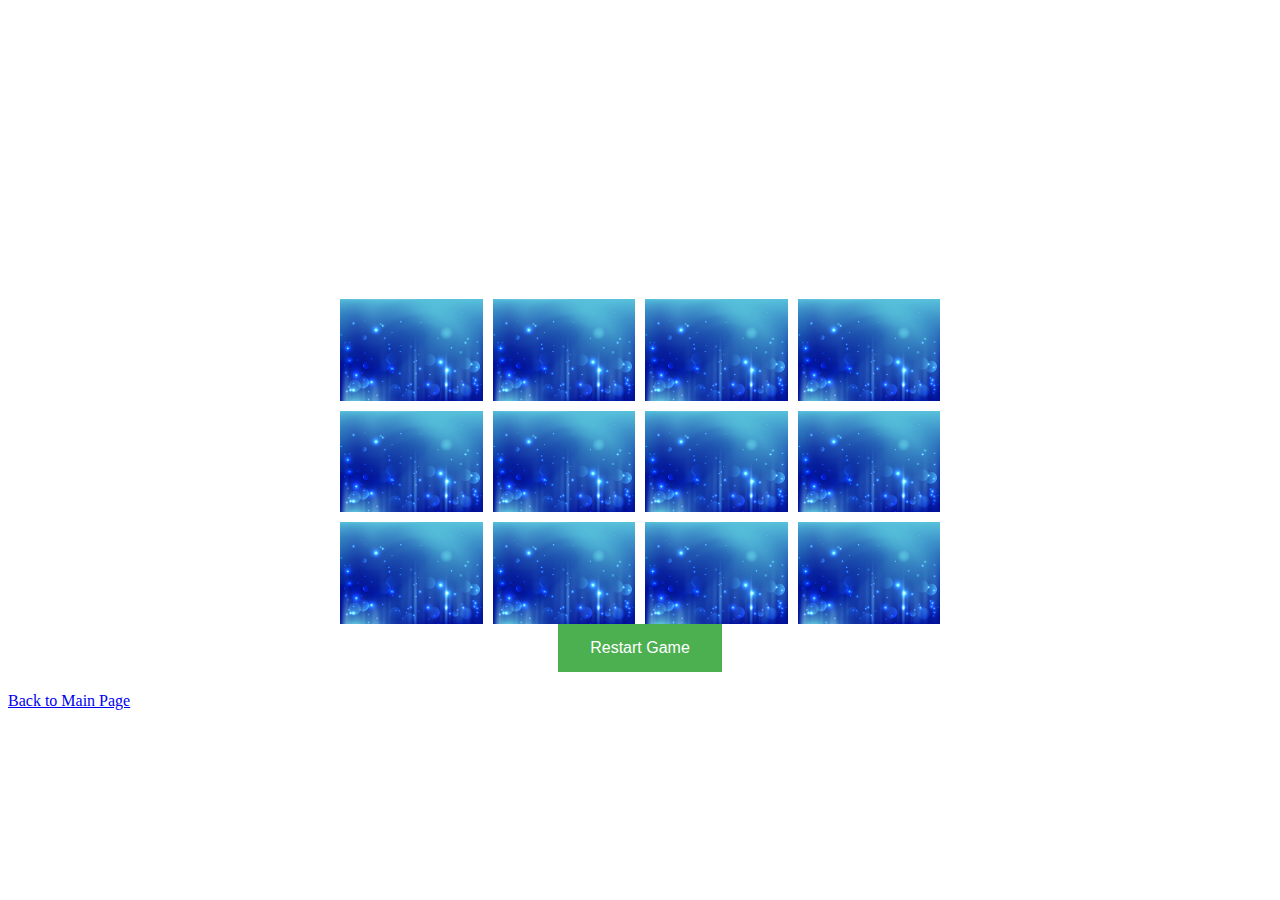
==== game.html @ 88046163 "Memory_game" ====
<!DOCTYPE html>
<html lang="en">
<head>
  <meta charset="UTF-8">
  <meta http-equiv="X-UA-Compatible" content="IE=edge">
  <meta name="viewport" content="width=device-width, initial-scale=1.0">
  
  <link rel="stylesheet" type="text/css" href="style.css">

  <title>Start Game</title>
</head>
<h1>Memory Card Game</h1>
<body>
  
      <div class="cards" id="cards">
        <img src='./images/bluefront.png' class='card'/>
        <img src='./images/bluefront.png' class='card'/>
        <img src='./images/bluefront.png' class='card'/>
        <img src='./images/bluefront.png' class='card'/>
        <img src='./images/bluefront.png' class='card'/>
        <img src='./images/bluefront.png' class='card'/>
        <img src='./images/bluefront.png' class='card'/>
        <img src='./images/bluefront.png' class='card'/>
        <img src='./images/bluefront.png' class='card'/>
        <img src='./images/bluefront.png' class='card'/>
        <img src='./images/bluefront.png' class='card'/>
        <img src='./images/bluefront.png' class='card'/>
        
      </div>
        
      <header>
        
        
        <button class="button" id="button">Restart Game</button>
      </header>


  <script src="script.js"></script>  
</body>

<footer>
      <a href="http://127.0.0.1:5500/index.html" class=" link">Back to Main Page</a>
    </footer> 
</html>
---- style.css ----
body {
  /* background: linear-gradient(90deg, hsla(172, 85%, 74%, 1) 0%, hsla(319, 74%, 64%, 1) 100%); */
}

header {
  text-align: center;
  font-size: 28px;
  margin-bottom: 20px;
}
h1 {
  text-align: center;
  font-size: 120px;
  color: white;
}
.center {
  display: block;
  margin-left: auto;
  margin-right: auto;
  width: 50%;
}
h2{
  text-align: center;
}

p{
  text-align: center;
  font-size: 50px;
}
.start {
  text-align: center;

}
.card{
  width: 100%;
}

.cards {
  display: grid;
  gap: 10px;
  grid-template-columns: repeat(4, 1fr);
  max-width: 600px;
  margin: 0 auto;
  border-radius: 50%;
}

.button {
  background-color: #4CAF50; /* Green */
  border: none;
  color: white;
  padding: 15px 32px;
  justify-items: center;
  text-align: center;
  text-decoration: none;
  display: inline-block;
  font-size: 16px;
}


.levels {
  display: inline-block;
  padding: 15px 25px;
  font-size: 40px;
  cursor: pointer;
  text-align: center;
  text-decoration: none;
  outline: none;
  color: #fff;
  background-color: black;
  border: none;
  border-radius: 15px;
  box-shadow: 0 9px #999;
}

.levels:hover{
  background-color: pink;
}
.levels:active{
    background-color: lightpink;
    box-shadow: 0 5px #666;
    transform: translateY(4px);
  
}
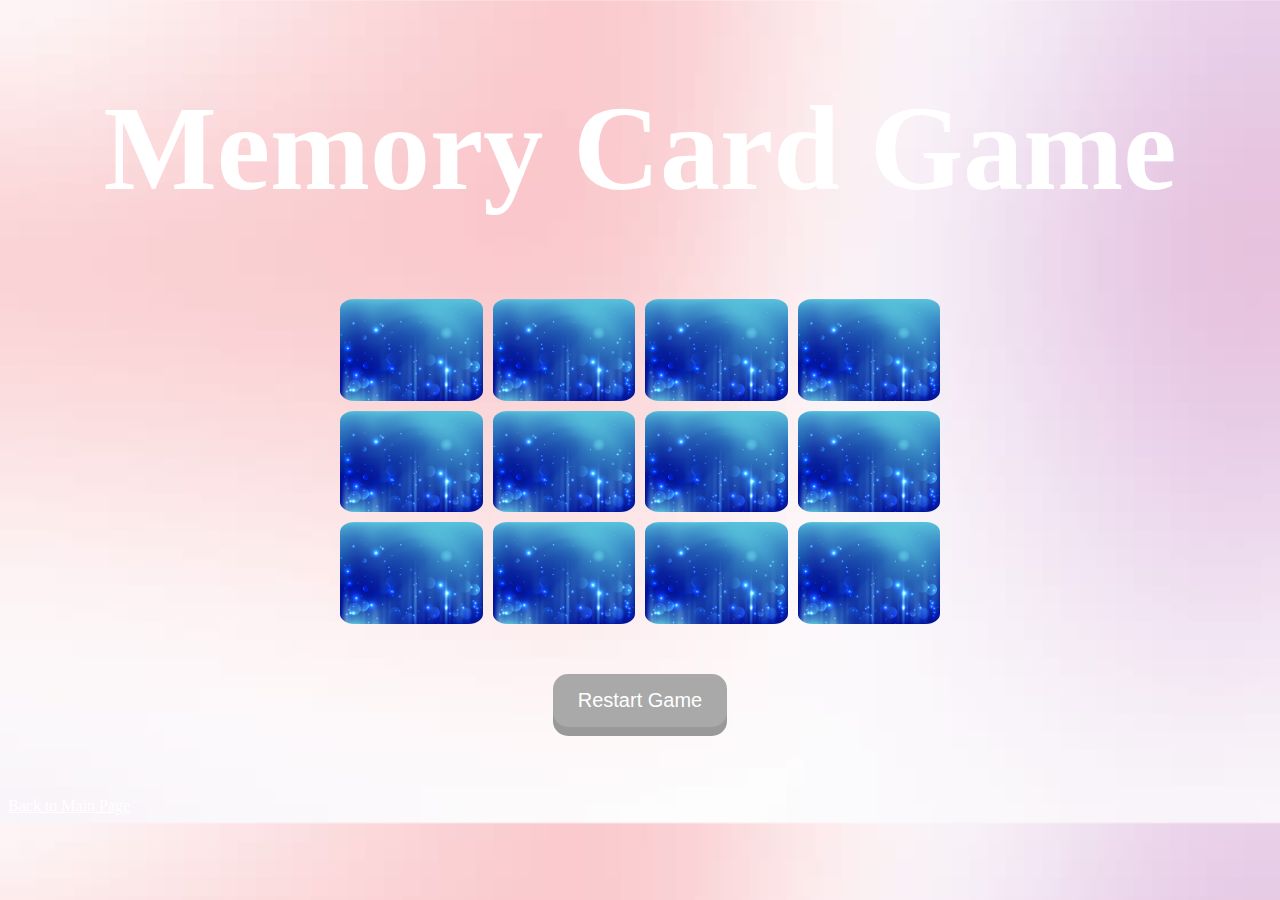
==== commit 325319df: "changed background colors" ====
--- a/game.html
+++ b/game.html
@@ -10,7 +10,8 @@
   <title>Start Game</title>
 </head>
 <h1>Memory Card Game</h1>
-<body>
+<h2></h2>
+<body class ='background2' background="/images/pinkbg.png" >
   
       <div class="cards" id="cards">
         <img src='./images/bluefront.png' class='card'/>
@@ -39,7 +40,7 @@
 </body>
 
 <footer>
-      <a href="http://127.0.0.1:5500/index.html" class=" link">Back to Main Page</a>
+      <a href="http://127.0.0.1:5500/index.html" class="link">Back to Main Page</a>
     </footer> 
 </html>
 
--- a/style.css
+++ b/style.css
@@ -1,7 +1,17 @@
-body {
+/* .body {
   /* background: linear-gradient(90deg, hsla(172, 85%, 74%, 1) 0%, hsla(319, 74%, 64%, 1) 100%); */
+
+.background1{
+  background-size: cover;
 }
 
+.background2 {
+  background-size: cover;
+}
+a {
+  color: white;
+
+}
 header {
   text-align: center;
   font-size: 28px;
@@ -18,6 +28,7 @@
   margin-right: auto;
   width: 50%;
 }
+
 h2{
   text-align: center;
 }
@@ -32,6 +43,7 @@
 }
 .card{
   width: 100%;
+  border-radius: 10%;
 }
 
 .cards {
@@ -44,17 +56,30 @@
 }
 
 .button {
-  background-color: #4CAF50; /* Green */
-  border: none;
-  color: white;
-  padding: 15px 32px;
-  justify-items: center;
+  display: inline-block;
+  margin: 50px;
+  padding: 15px 25px;
+  font-size: 20px;
+  cursor: pointer;
   text-align: center;
   text-decoration: none;
-  display: inline-block;
-  font-size: 16px;
+  outline: none;
+  color: #fff;
+  background-color: darkgrey;
+  border: none;
+  border-radius: 15px;
+  box-shadow: 0 9px #999;
 }
 
+.button:hover{
+  background-color: pink;
+}
+.button:active{
+    background-color: lightpink;
+    box-shadow: 0 5px #666;
+    transform: translateY(4px);
+  
+}
 
 .levels {
   display: inline-block;
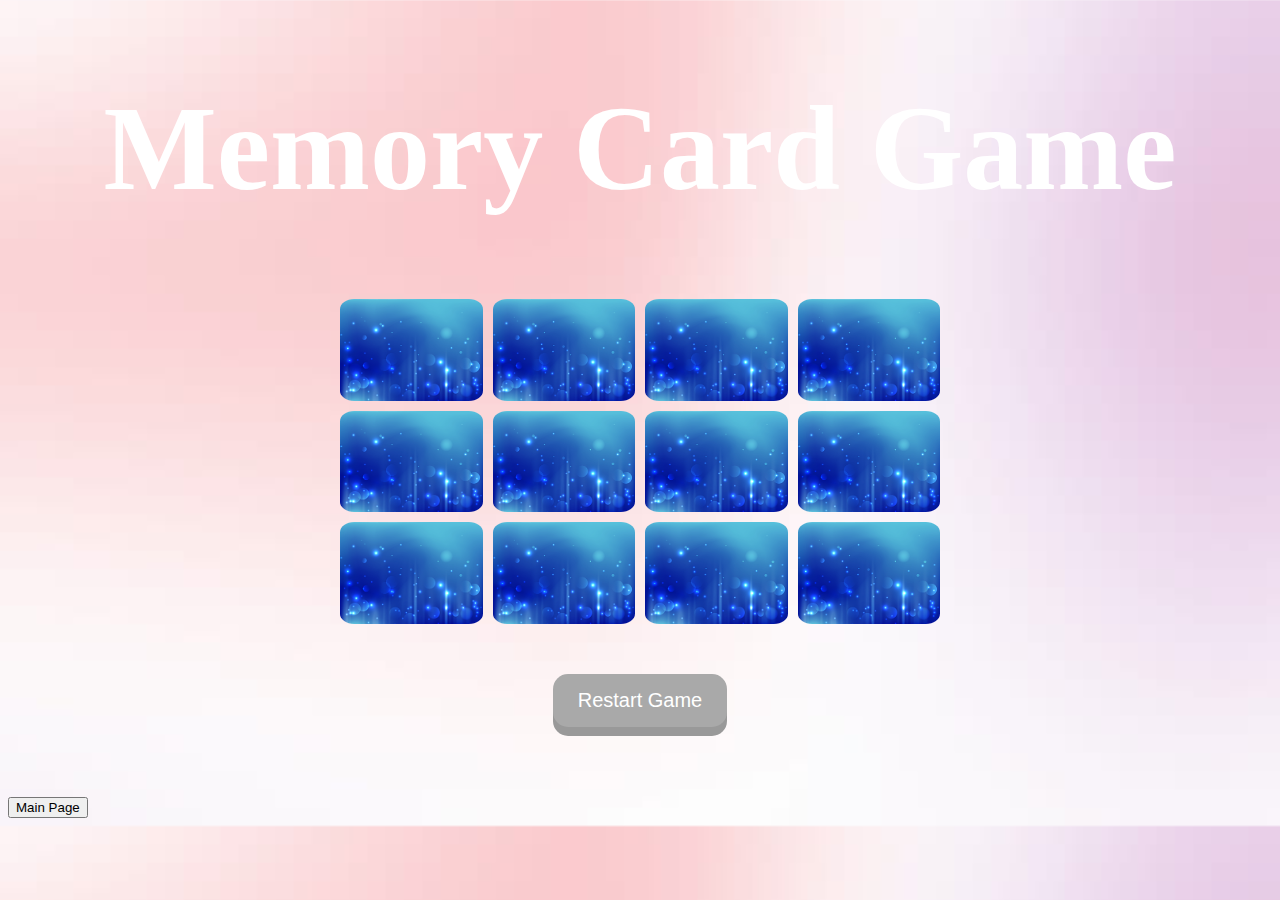
==== commit d7380be3: "new buttons" ====
--- a/game.html
+++ b/game.html
@@ -40,7 +40,7 @@
 </body>
 
 <footer>
-      <a href="http://127.0.0.1:5500/index.html" class="link">Back to Main Page</a>
+      <a href="http://127.0.0.1:5500/index.html" class="link"><button>Main Page</button></a>
     </footer> 
 </html>
 
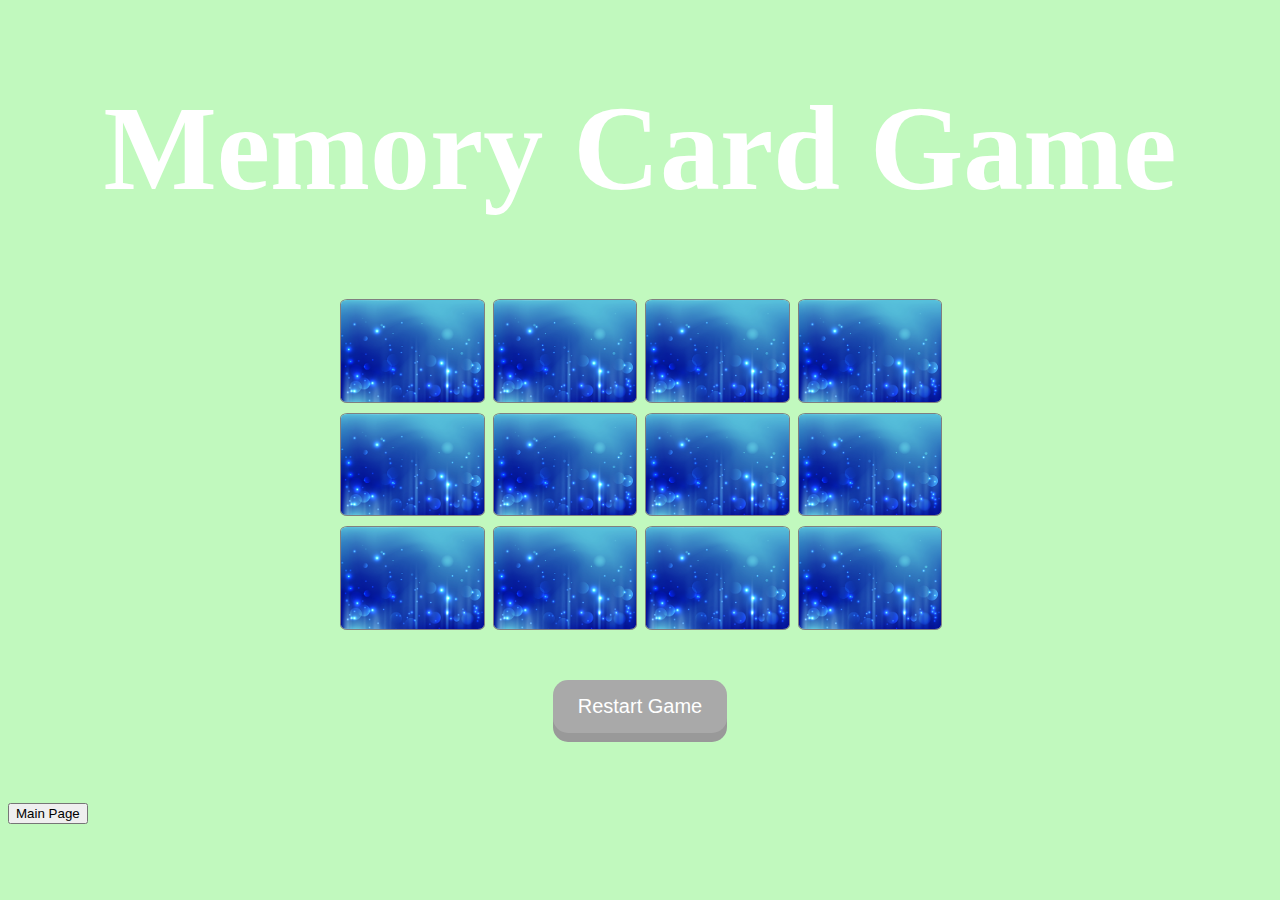
==== commit 28ed4128: "fix the reset button" ====
--- a/game.html
+++ b/game.html
@@ -11,7 +11,7 @@
 </head>
 <h1>Memory Card Game</h1>
 <h2></h2>
-<body class ='background2' background="/images/pinkbg.png" >
+<body style ='background-color:rgba(34, 235, 20, 0.279)'>
   
       <div class="cards" id="cards">
         <img src='./images/bluefront.png' class='card'/>
--- a/style.css
+++ b/style.css
@@ -31,6 +31,9 @@
 
 h2{
   text-align: center;
+  color: red;
+  font-size: 40px;
+  
 }
 
 p{
@@ -41,9 +44,13 @@
   text-align: center;
 
 }
+
+
 .card{
-  width: 100%;
-  border-radius: 10%;
+  width:100%;
+  align-items: center;
+  border-radius: 5%;
+  border: 1px solid grey;
 }
 
 .cards {
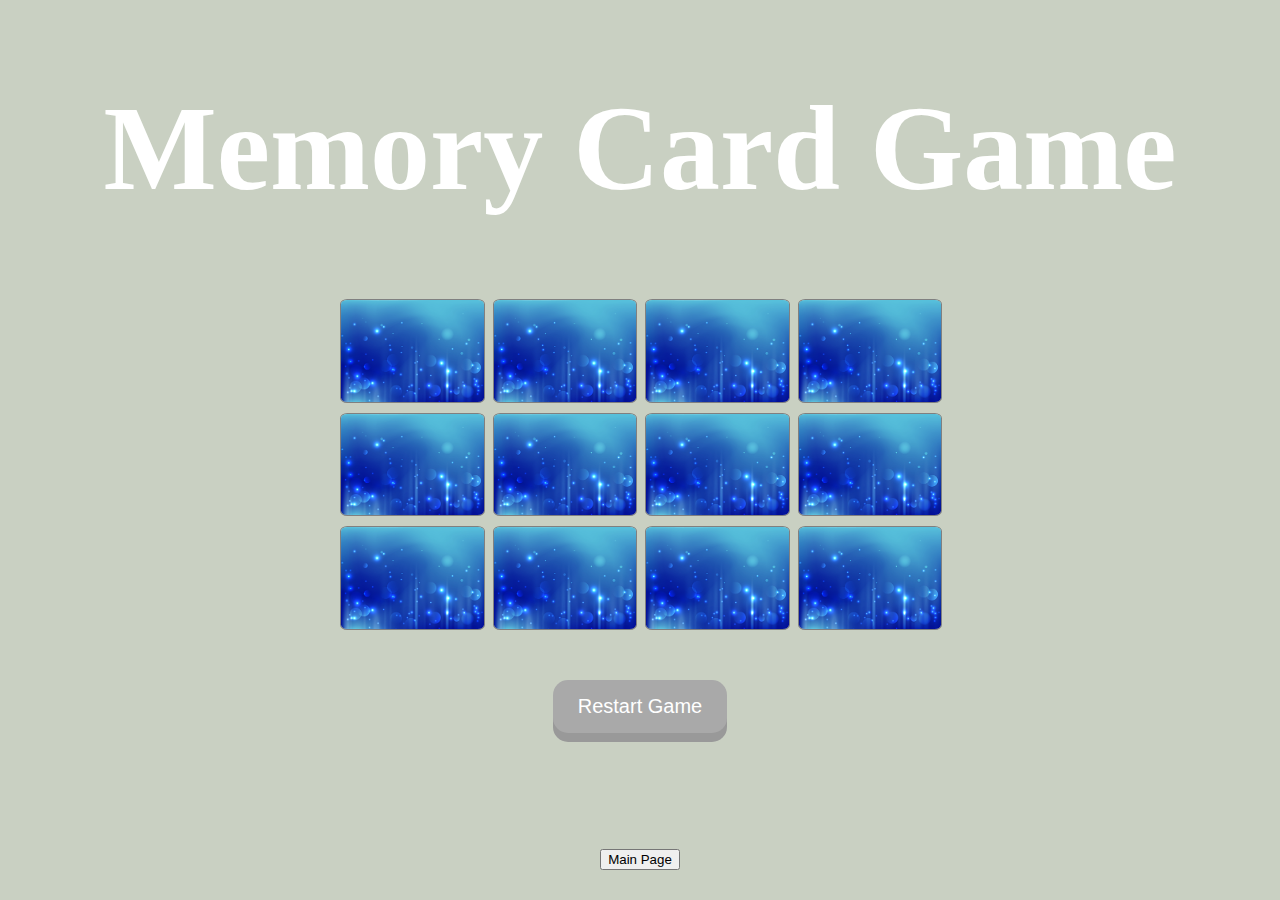
==== commit a35f5139: "CSS changes" ====
--- a/game.html
+++ b/game.html
@@ -11,7 +11,7 @@
 </head>
 <h1>Memory Card Game</h1>
 <h2></h2>
-<body style ='background-color:rgba(34, 235, 20, 0.279)'>
+<body style ='background-color:#C9D0C2 '>
   
       <div class="cards" id="cards">
         <img src='./images/bluefront.png' class='card'/>
--- a/style.css
+++ b/style.css
@@ -10,7 +10,12 @@
 }
 a {
   color: white;
+  text-align: center;
 
+}
+img{
+  width: 60%;
+  height: auto;
 }
 header {
   text-align: center;
@@ -33,7 +38,7 @@
   text-align: center;
   color: red;
   font-size: 40px;
-  
+
 }
 
 p{
@@ -79,10 +84,10 @@
 }
 
 .button:hover{
-  background-color: pink;
+  background-color: #2724EC;
 }
 .button:active{
-    background-color: lightpink;
+    background-color: #24C8EC;
     box-shadow: 0 5px #666;
     transform: translateY(4px);
   
@@ -97,7 +102,8 @@
   text-decoration: none;
   outline: none;
   color: #fff;
-  background-color: black;
+  background-color: #11DBF0
+  ;
   border: none;
   border-radius: 15px;
   box-shadow: 0 9px #999;
@@ -111,4 +117,25 @@
     box-shadow: 0 5px #666;
     transform: translateY(4px);
   
-}+}
+
+footer{
+  position: fixed;
+   left: 0;
+   bottom: 30px;
+   width: 100%;
+    color: white;
+   text-align: center;
+}
+/* .link{
+  
+  cursor: pointer;
+  text-align: center;
+  text-decoration: none;
+  outline: none;
+  color: #fff;
+  background-color: black;
+  border: none;
+  border-radius: 15px;
+  box-shadow: 0 9px #999;
+} */
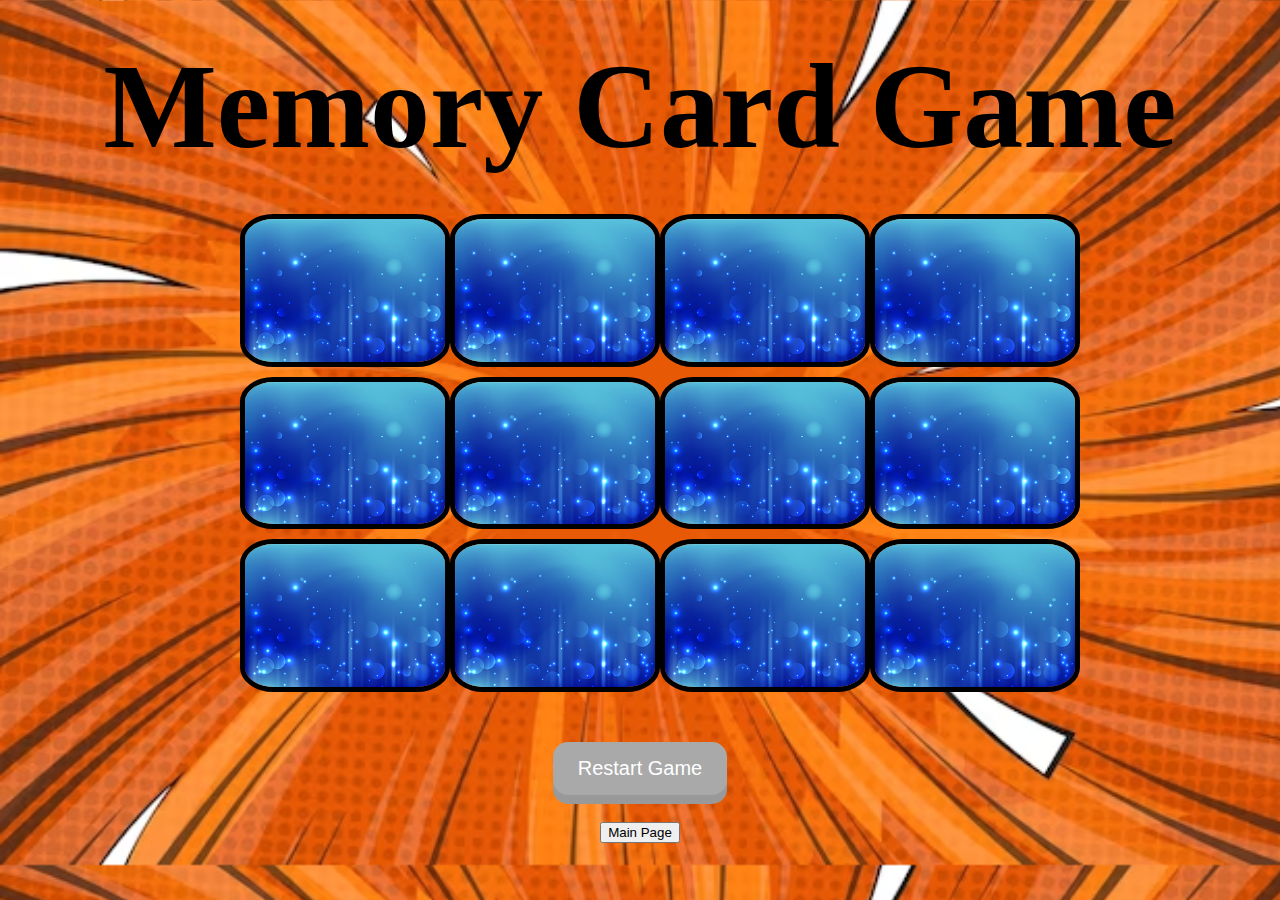
==== commit b64603e1: "background" ====
--- a/game.html
+++ b/game.html
@@ -4,14 +4,13 @@
   <meta charset="UTF-8">
   <meta http-equiv="X-UA-Compatible" content="IE=edge">
   <meta name="viewport" content="width=device-width, initial-scale=1.0">
-  
   <link rel="stylesheet" type="text/css" href="style.css">
-
+  <h1 style="color: black">Memory Card Game</h1>
   <title>Start Game</title>
 </head>
-<h1>Memory Card Game</h1>
+
 <h2></h2>
-<body style ='background-color:#C9D0C2 '>
+<body class='background1' background="/images/orange.png">
   
       <div class="cards" id="cards">
         <img src='./images/bluefront.png' class='card'/>
@@ -26,18 +25,13 @@
         <img src='./images/bluefront.png' class='card'/>
         <img src='./images/bluefront.png' class='card'/>
         <img src='./images/bluefront.png' class='card'/>
-        
       </div>
-        
-      <header>
-        
-        
-        <button class="button" id="button">Restart Game</button>
+        <header>
+          <button class="button" id="button">Restart Game</button>
       </header>
-
-
-  <script src="script.js"></script>  
-</body>
+      <script src="script.js"></script>  
+   
+    </body>
 
 <footer>
       <a href="http://127.0.0.1:5500/index.html" class="link"><button>Main Page</button></a>
--- a/style.css
+++ b/style.css
@@ -11,10 +11,13 @@
 a {
   color: white;
   text-align: center;
+  padding:14px;
+  font-size: 19px;
+
 
 }
 img{
-  width: 60%;
+  width: 50%;
   height: auto;
 }
 header {
@@ -23,9 +26,11 @@
   margin-bottom: 20px;
 }
 h1 {
+  margin: 3% auto;
+  font-family: 'Alfa Slab One';
   text-align: center;
   font-size: 120px;
-  color: white;
+  
 }
 .center {
   display: block;
@@ -52,19 +57,19 @@
 
 
 .card{
-  width:100%;
+  width: 100%;
   align-items: center;
-  border-radius: 5%;
-  border: 1px solid grey;
+  border-radius: 16%;
+  border: 5px solid black;
 }
 
 .cards {
+  position:center;
   display: grid;
   gap: 10px;
-  grid-template-columns: repeat(4, 1fr);
-  max-width: 600px;
-  margin: 0 auto;
-  border-radius: 50%;
+  grid-template-columns: repeat(4,200px);
+  max-width: 800px;
+  margin: auto;
 }
 
 .button {
@@ -124,18 +129,8 @@
    left: 0;
    bottom: 30px;
    width: 100%;
-    color: white;
+   height: 50px;
+  color: white;
    text-align: center;
+  
 }
-/* .link{
-  
-  cursor: pointer;
-  text-align: center;
-  text-decoration: none;
-  outline: none;
-  color: #fff;
-  background-color: black;
-  border: none;
-  border-radius: 15px;
-  box-shadow: 0 9px #999;
-} */
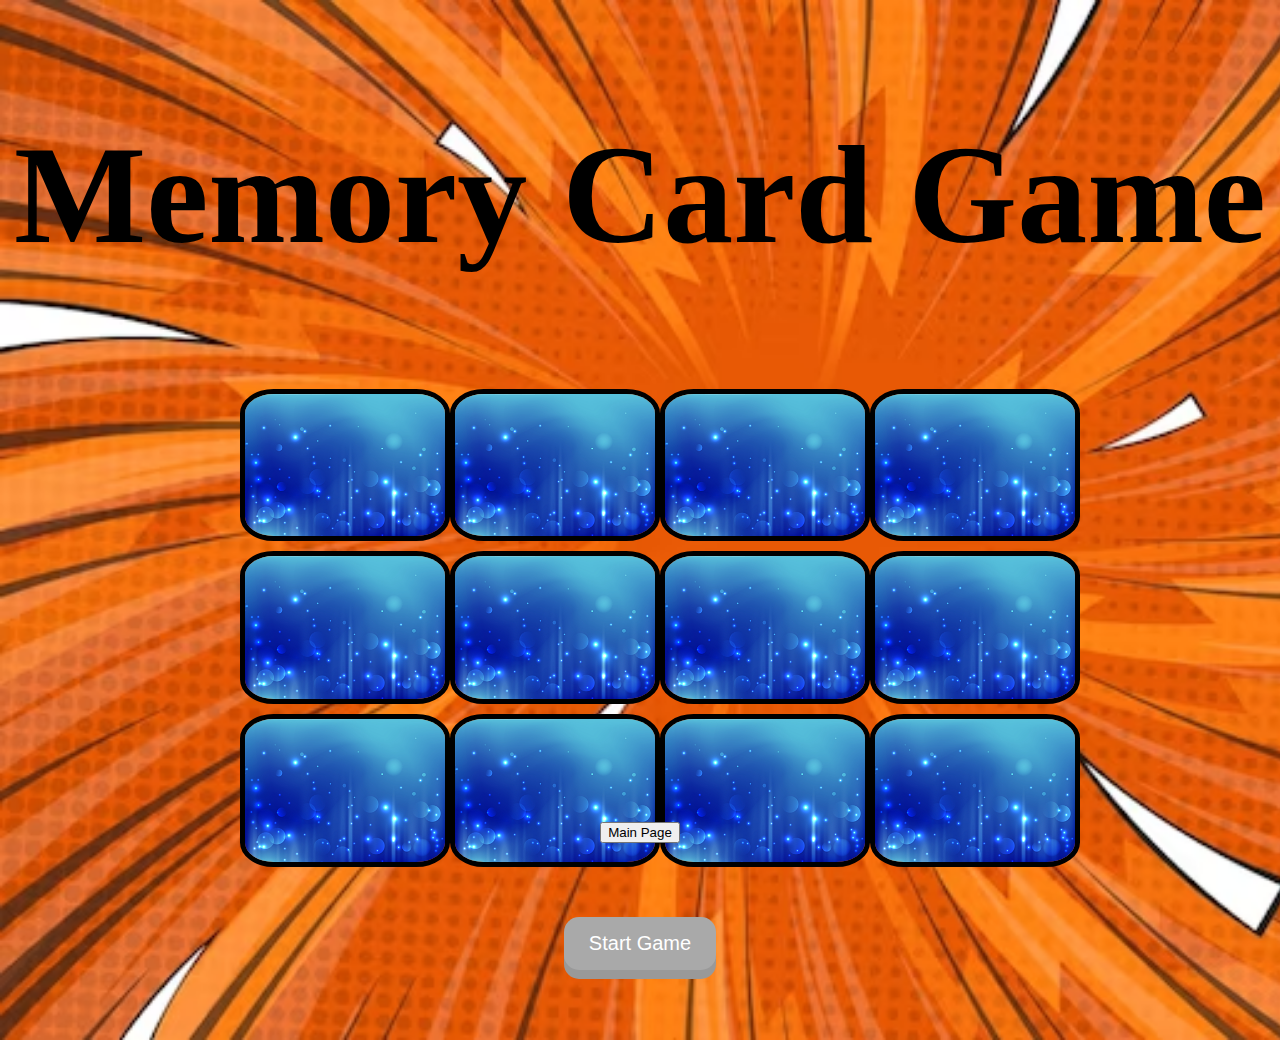
==== commit a5535931: "html" ====
--- a/game.html
+++ b/game.html
@@ -9,7 +9,7 @@
   <title>Start Game</title>
 </head>
 
-<h2></h2>
+<h2 class ='h2'></h2>
 <body class='background1' background="/images/orange.png">
   
       <div class="cards" id="cards">
@@ -27,7 +27,7 @@
         <img src='./images/bluefront.png' class='card'/>
       </div>
         <header>
-          <button class="button" id="button">Restart Game</button>
+          <button class="button" id="button">Start Game</button>
       </header>
       <script src="script.js"></script>  
    
--- a/style.css
+++ b/style.css
@@ -17,7 +17,7 @@
 
 }
 img{
-  width: 50%;
+  width: 60%;
   height: auto;
 }
 header {
@@ -26,10 +26,10 @@
   margin-bottom: 20px;
 }
 h1 {
-  margin: 3% auto;
+  margin: 9% auto;
   font-family: 'Alfa Slab One';
   text-align: center;
-  font-size: 120px;
+  font-size: 140px;
   
 }
 .center {
@@ -41,7 +41,7 @@
 
 h2{
   text-align: center;
-  color: red;
+  color: white;
   font-size: 40px;
 
 }
@@ -134,3 +134,7 @@
    text-align: center;
   
 }
+@media only screen 
+  and (device-width: 428px) 
+  and (device-height: 926px)
+  and (-webkit-device-pixel-ratio: 3) {} 